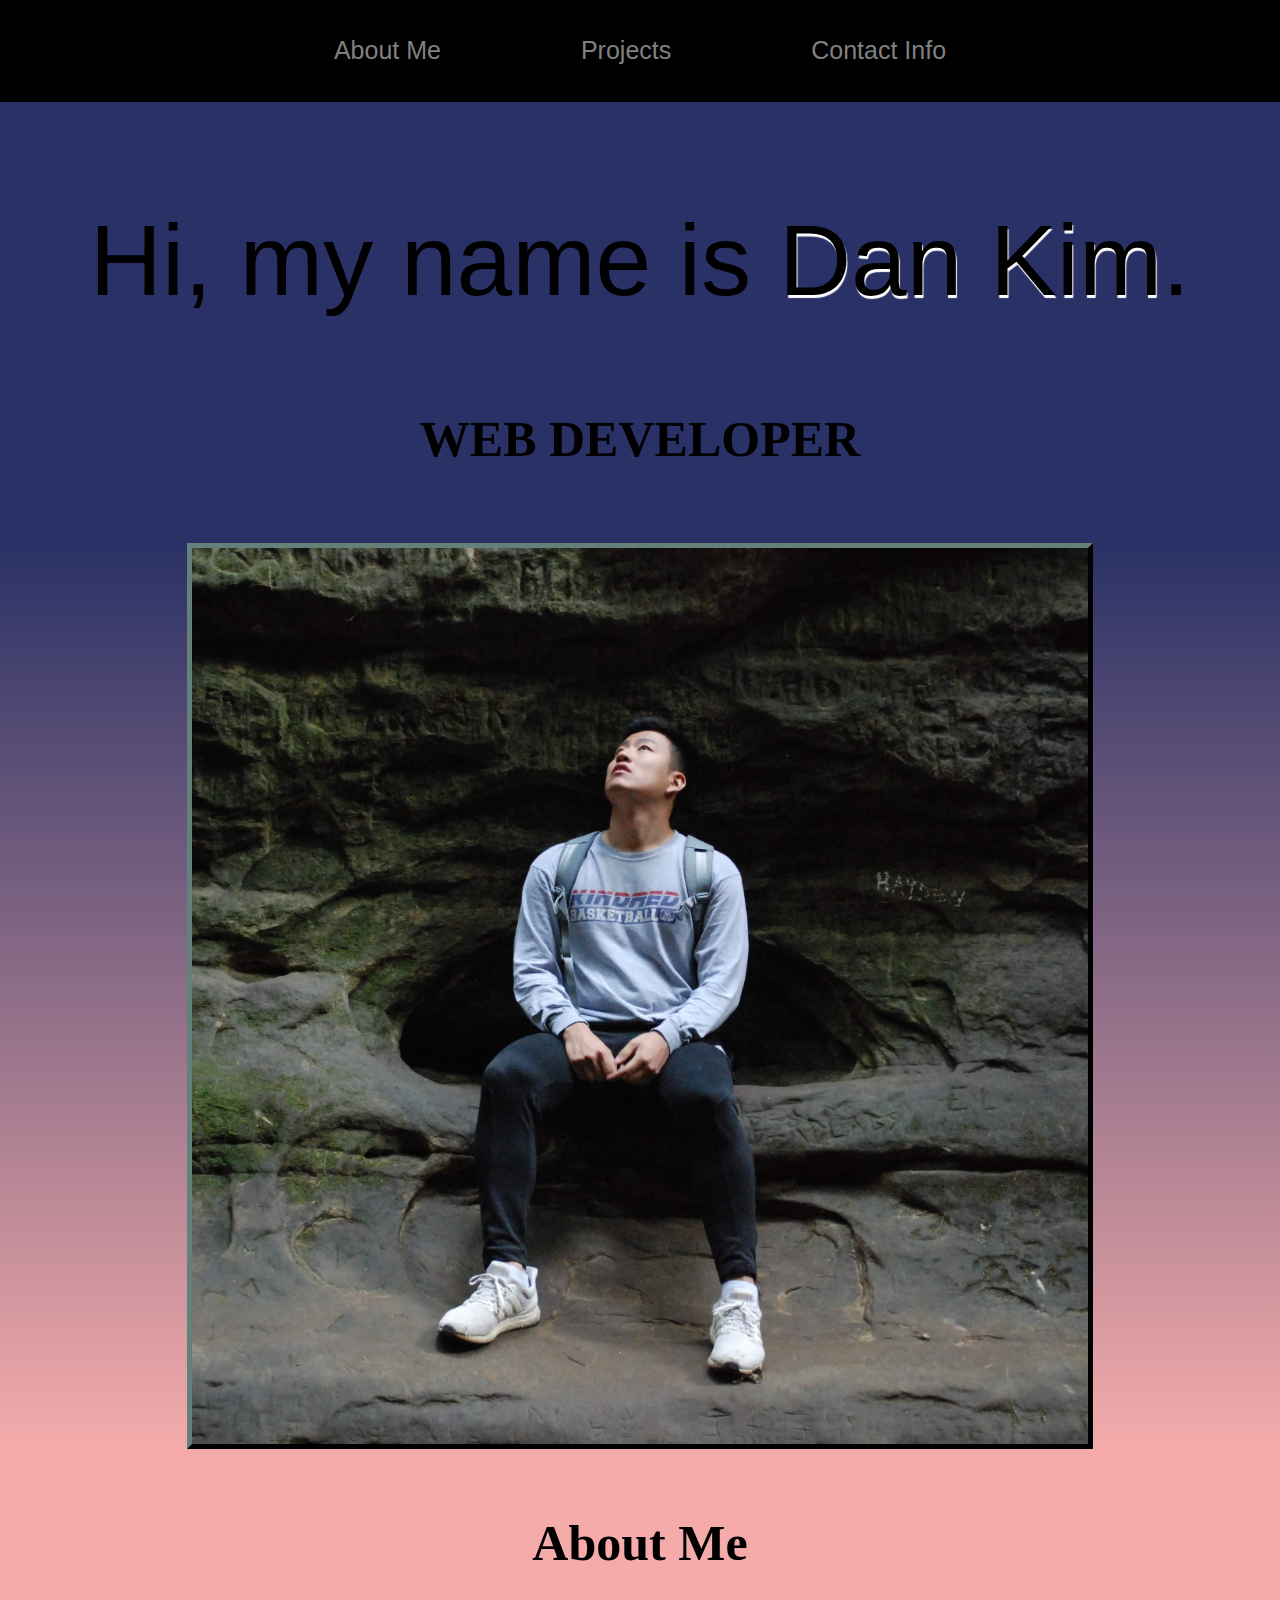
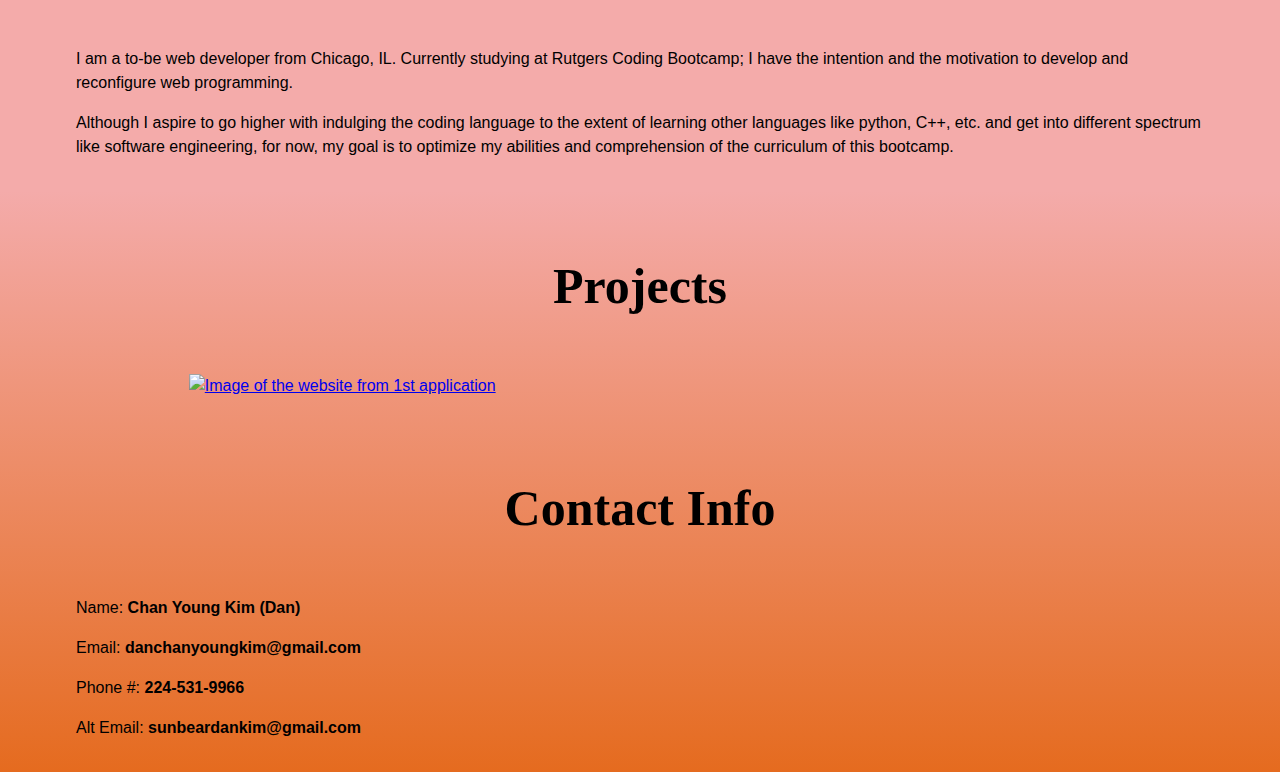
==== index.html @ 39f46c15 "initial setup" ====
<!DOCTYPE html>
<html lang="en">
<head>
    <meta charset="UTF-8"/>
    <meta http-equiv="X-UA-Compatible" content="IE=edge"/>
    <meta name="viewport" content="width=device-width, initial-scale=1.0"/>
    <title>Portfolio</title>
    <link rel="stylesheet" type="text/css" href="./assets/css/style2.css" />
</head>
<body>
    <header>
        <nav>
            <ul>
                <li><a href="#about-me">About Me</a></li>
                <li><a href="#projects">Projects</a></li>
                <li><a href="#contact-info">Contact Info</a></li>
            </ul>
        </nav>
    </header>    
    
    <section class="color text-center">
        <div class="container container-narrow">
            <h1 class="h1">Hi, my name is <strong class="dankim">Dan Kim</strong>.</h1>
            <h2>WEB DEVELOPER</h2>
        </div>
    </section>

    <div class="background-image2">
      <img class="image2" src="./assets/Images/image2.jpg" alt="Dan Kim sitting on a rocky terrain, looking up in the sky." width="70%" height="auto"">
    </div>

    <section class="color2">
        <div id="about-me" class="container">
            <h2 class="text-center">About Me</h2>
            <div class="split">
                <div>
                    <p> I am a to-be web developer from Chicago, IL.
                        Currently studying at Rutgers Coding Bootcamp;
                        I have the intention and the motivation
                        to develop and reconfigure web programming. 
                    </p>
                    <p>    
                        Although I aspire to go higher with indulging the coding language
                        to the extent of learning other languages like python, C++, etc. and
                        get into different spectrum like software engineering, for now, my goal
                        is to optimize my abilities and comprehension of the curriculum of this bootcamp.
                    </p>
                </div>
            </div>
        </div>
    </section>

    <aside>
        <section>
            <div id= "projects" class="container">
                <div>
                    <div>
                        <h2 class="text-center">Projects</h2>
                        <p></p>
                    </div>
                    <div>
                        <a href="https://danchanyoungkim.github.io/Horiseon-Website-Refactoring-Update-1.0/" >
                            <img class="app1" src="./assets/Images/app1.png" alt="Image of the website from 1st application"/> </a>
                    </div>
                </div>
            </div>
        </section>

        <section>
            <div id="contact-info" class="container">
                <div>
                    <div>
                        <h2 class="text-center">Contact Info</h2>
                        <p>Name: <strong>Chan Young Kim (Dan)</strong></p>
                        <p>Email: <strong>danchanyoungkim@gmail.com</strong></p>
                        <p>Phone #: <strong>224-531-9966</strong></p>
                        <p>Alt Email: <strong>sunbeardankim@gmail.com</strong></p>
                    </div>
                </div>
            </div>
        </section>
    </aside>
</body>
</html>
---- assets/css/style2.css ----
:root {
  --ff-primary: 'Roboto', sans-serif;
  --ff-accent: 'Playfair Display', serif;
}

body {
  font-family: var(--ff-primary);
  line-height: 1.5;
}

header {
  background-color: black;
}

nav {
  width: 100%;
  height: min-content;
}


nav ul {
  display: flex;
  justify-content:center;
  list-style-type: none;
  padding: 0;
}

nav a {
  color: gray;
  font-weight:lighter;
  font-size: 25px;
  text-decoration: none;
  margin: 0 70px;
}

img {
  display: block;
  max-width: 100%;
}

body {
  margin: 0;
}

aside {
  background-image: linear-gradient(#f4abaa,#e56b1f);
}

.background-image2 {
  background-image: linear-gradient(#2a3166,#f4abaa);
}

.image2 {
  margin-left: auto;
  margin-right: auto;
  border: 5px outset #222c2a;
}


h1 {
  font-size: 100px;
}

h1,
h2 {  
  font-family: var(--ff-primary);
  font-weight: lighter;
}

h2 {
  font-size: 50px;
  font-weight: bold;
  font-family: var(--ff-accent);
}

h2,
p {
  margin-bottom: 1em; 
}

.dankim {
  text-shadow: white 1px 3px 1px;
}

.app1 {
  width:80%;
  margin-left: auto;
  margin-right: auto;
}

.app1:hover {
  width: 1200px;
}


.container {
  margin-inline: auto;
  /*margin-block: auto;*/
  width: min(90%, 70.5rem);
}

.split {
  display: flex;
  flex-direction: column;
}

.container--narrow {
    max-width: 35rem;
}

.text-center {
  text-align: center;
}

header,
section {
  padding: 16px 0;
}

.color {
  background-color: #2a3166;
}

.color2 {
  background-color: #f4abaa;
}

@media screen and (min-width: 640px) {
  .split {
    flex-direction: row;
  }

  .split > * {
    flex-basis: 100%;
  }

  .split > * + * {
    margin-left: 2em;
  }
}

@media screen and (max-width: 800px) {
  nav ul {
    text-align: center;
    flex-direction: column;
  }
}
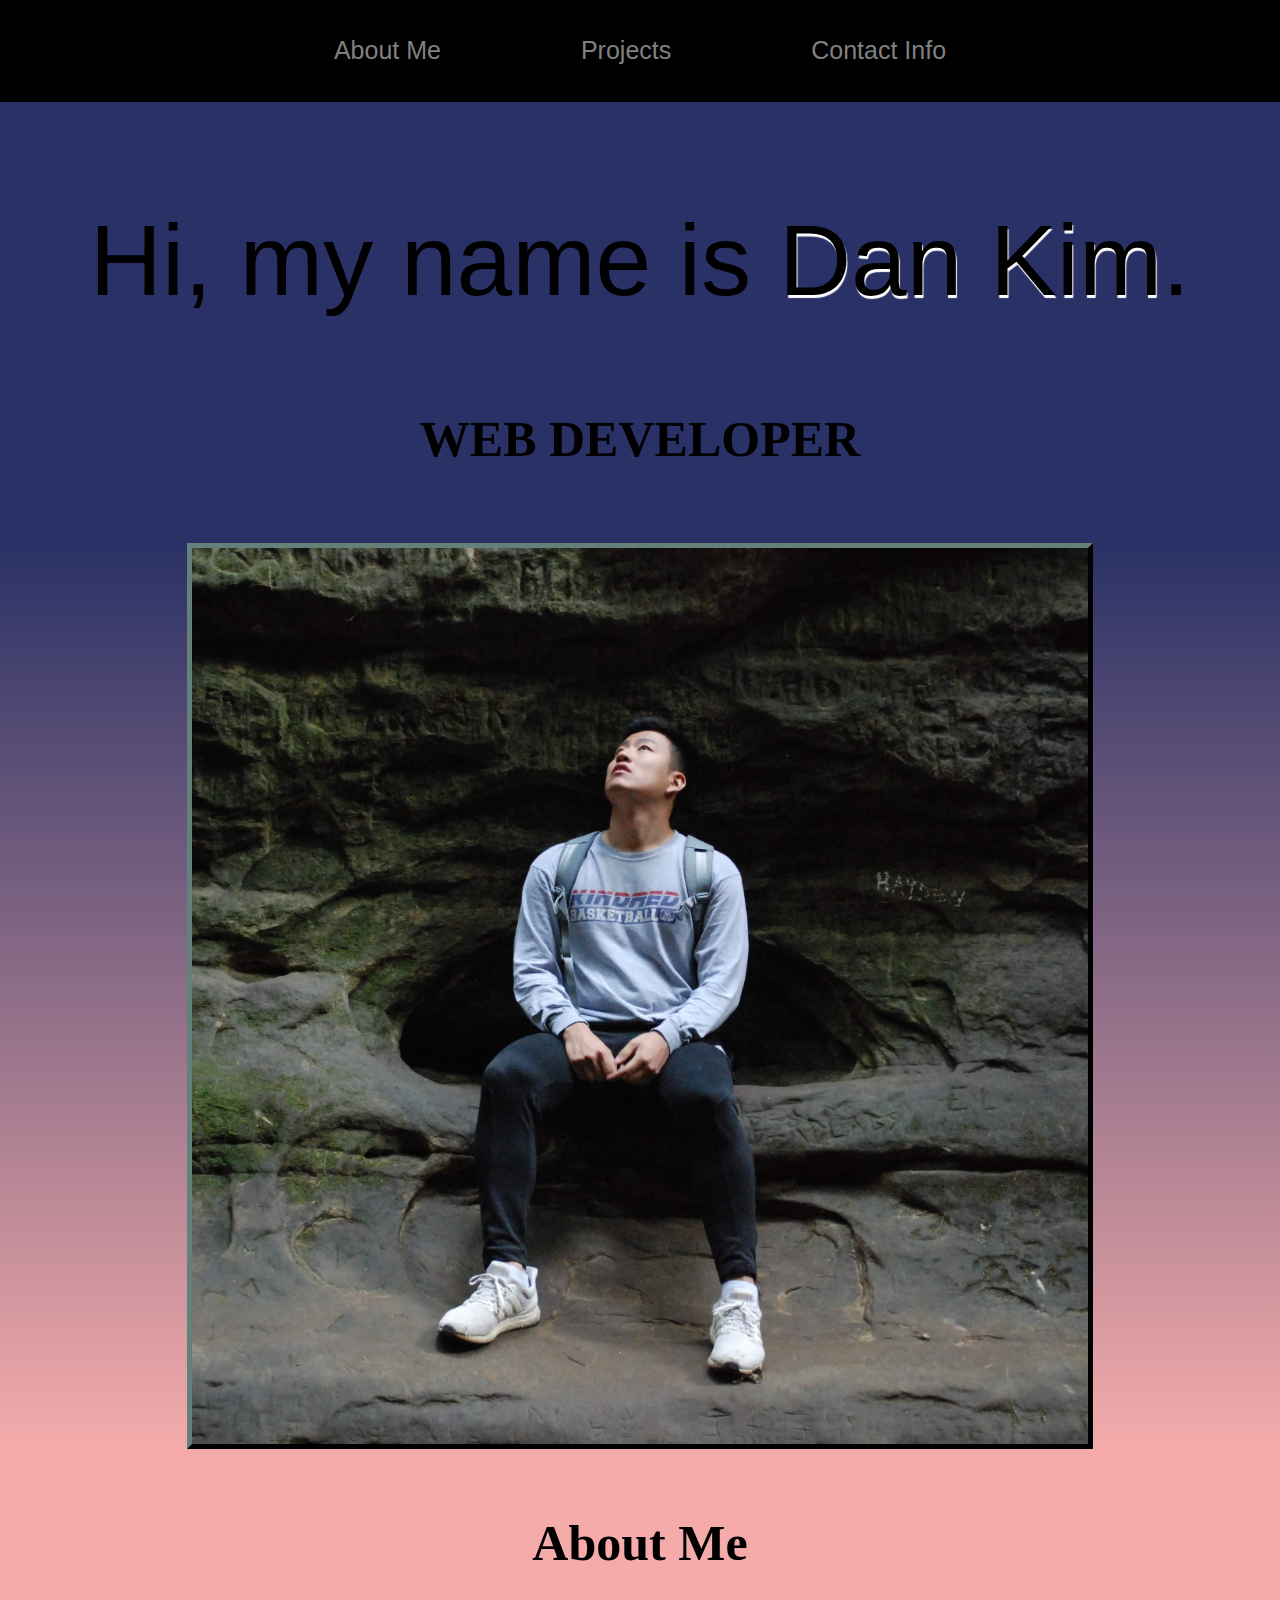
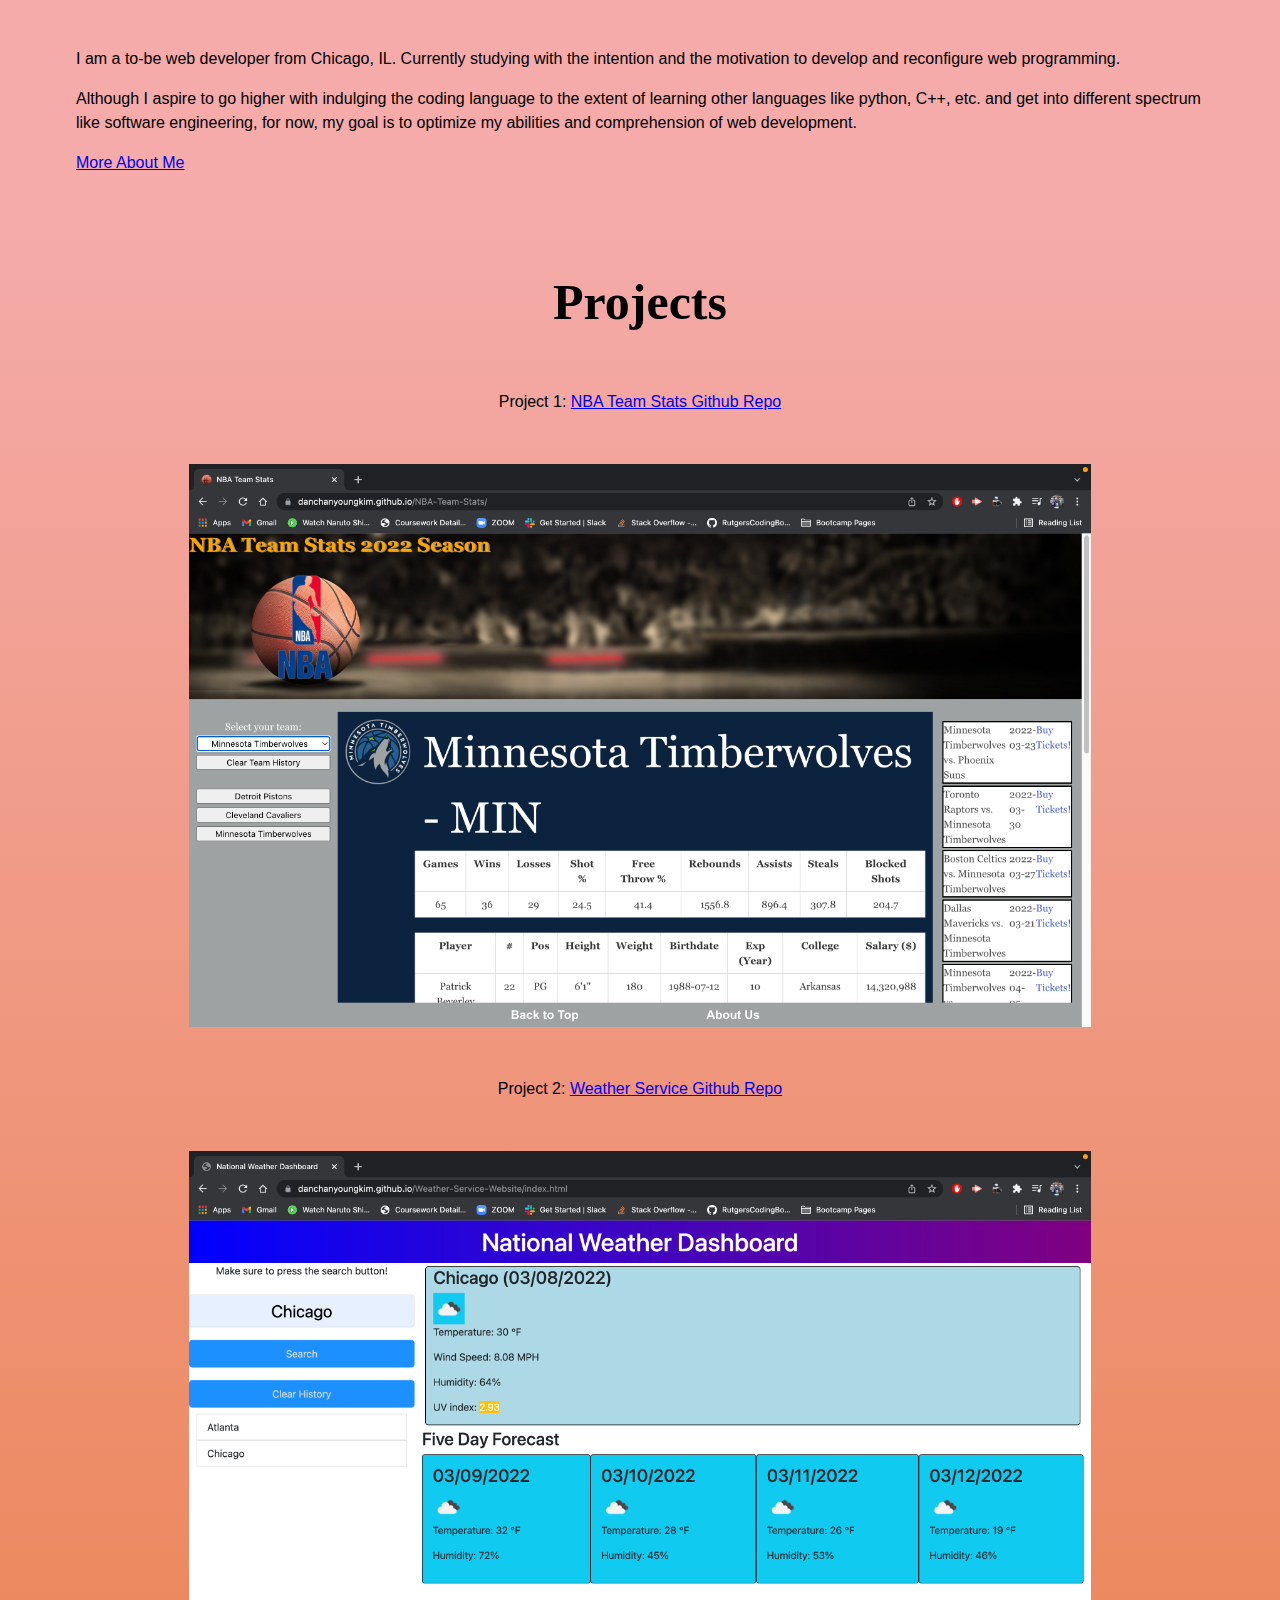
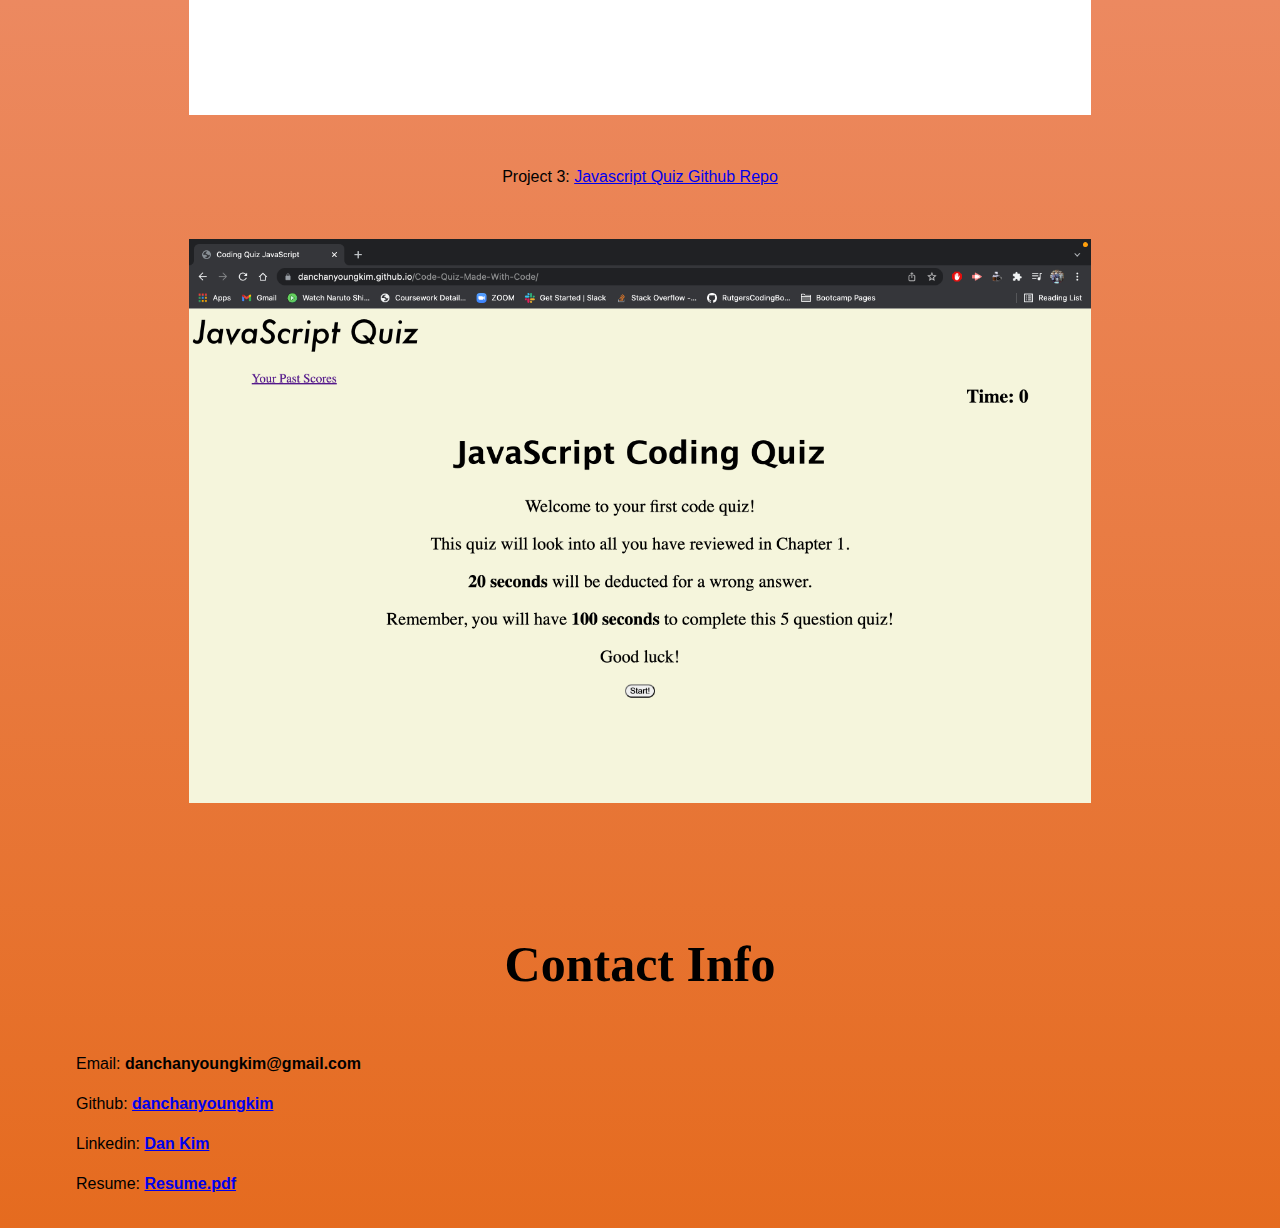
==== commit fac1ee91: "updates to portfolio" ====
--- a/index.html
+++ b/index.html
@@ -35,16 +35,16 @@
             <div class="split">
                 <div>
                     <p> I am a to-be web developer from Chicago, IL.
-                        Currently studying at Rutgers Coding Bootcamp;
-                        I have the intention and the motivation
+                        Currently studying with the intention and the motivation
                         to develop and reconfigure web programming. 
                     </p>
                     <p>    
                         Although I aspire to go higher with indulging the coding language
                         to the extent of learning other languages like python, C++, etc. and
                         get into different spectrum like software engineering, for now, my goal
-                        is to optimize my abilities and comprehension of the curriculum of this bootcamp.
+                        is to optimize my abilities and comprehension of web development.
                     </p>
+                    <p><a target = "_blank" href="./moreaboutme.html">More About Me</a></p>
                 </div>
             </div>
         </div>
@@ -59,8 +59,17 @@
                         <p></p>
                     </div>
                     <div>
-                        <a href="https://danchanyoungkim.github.io/Horiseon-Website-Refactoring-Update-1.0/" >
-                            <img class="app1" src="./assets/Images/app1.png" alt="Image of the website from 1st application"/> </a>
+                        <p class = "github-link">Project 1: <a target="_blank" href="https://github.com/danchanyoungkim/NBA-Team-Stats">NBA Team Stats Github Repo</a></p>
+                        <a target="_blank" href="https://danchanyoungkim.github.io/NBA-Team-Stats/" >
+                            <img class="app1" src="./assets/Images/NBATEAMSTAT.png" alt="Image of the website from NBA Team Stats"/></a>
+                        
+                        <p class = "github-link">Project 2: <a target="_blank" href="https://github.com/danchanyoungkim/Weather-Service-Website">Weather Service Github Repo</a></p>
+                        <a target="_blank" href="https://danchanyoungkim.github.io/Weather-Service-Website/" >
+                            <img class="app1" src="./assets/Images/Weather.png" alt="Image of the website from Weather service"/> </a>
+                        
+                        <p class = "github-link">Project 3: <a target="_blank" href="https://github.com/danchanyoungkim/Code-Quiz-Made-With-Code">Javascript Quiz Github Repo</a></p>
+                        <a target="_blank" href="https://danchanyoungkim.github.io/Code-Quiz-Made-With-Code/"" >
+                            <img class="app1" src="./assets/Images/Quiz.png" alt="Image of the website from Quiz"/> </a>    
                     </div>
                 </div>
             </div>
@@ -71,10 +80,10 @@
                 <div>
                     <div>
                         <h2 class="text-center">Contact Info</h2>
-                        <p>Name: <strong>Chan Young Kim (Dan)</strong></p>
                         <p>Email: <strong>danchanyoungkim@gmail.com</strong></p>
-                        <p>Phone #: <strong>224-531-9966</strong></p>
-                        <p>Alt Email: <strong>sunbeardankim@gmail.com</strong></p>
+                        <p>Github: <a target="_blank" href = "https://github.com/danchanyoungkim?tab=repositories"><strong>danchanyoungkim</strong></a></p>
+                        <p>Linkedin: <a target="_blank" href = "https://www.linkedin.com/in/dan-kim-190b65230/"><strong>Dan Kim</strong></a></p>
+                        <p>Resume: <a target="_blank" href = "./assets/Resume.pdf"><strong>Resume.pdf</strong></a></p>
                     </div>
                 </div>
             </div>
--- a/assets/css/style2.css
+++ b/assets/css/style2.css
@@ -84,8 +84,7 @@
 
 .app1 {
   width:80%;
-  margin-left: auto;
-  margin-right: auto;
+  margin: 50px auto
 }
 
 .app1:hover {
@@ -106,6 +105,10 @@
 
 .container--narrow {
     max-width: 35rem;
+}
+
+.github-link {
+  text-align: center;
 }
 
 .text-center {
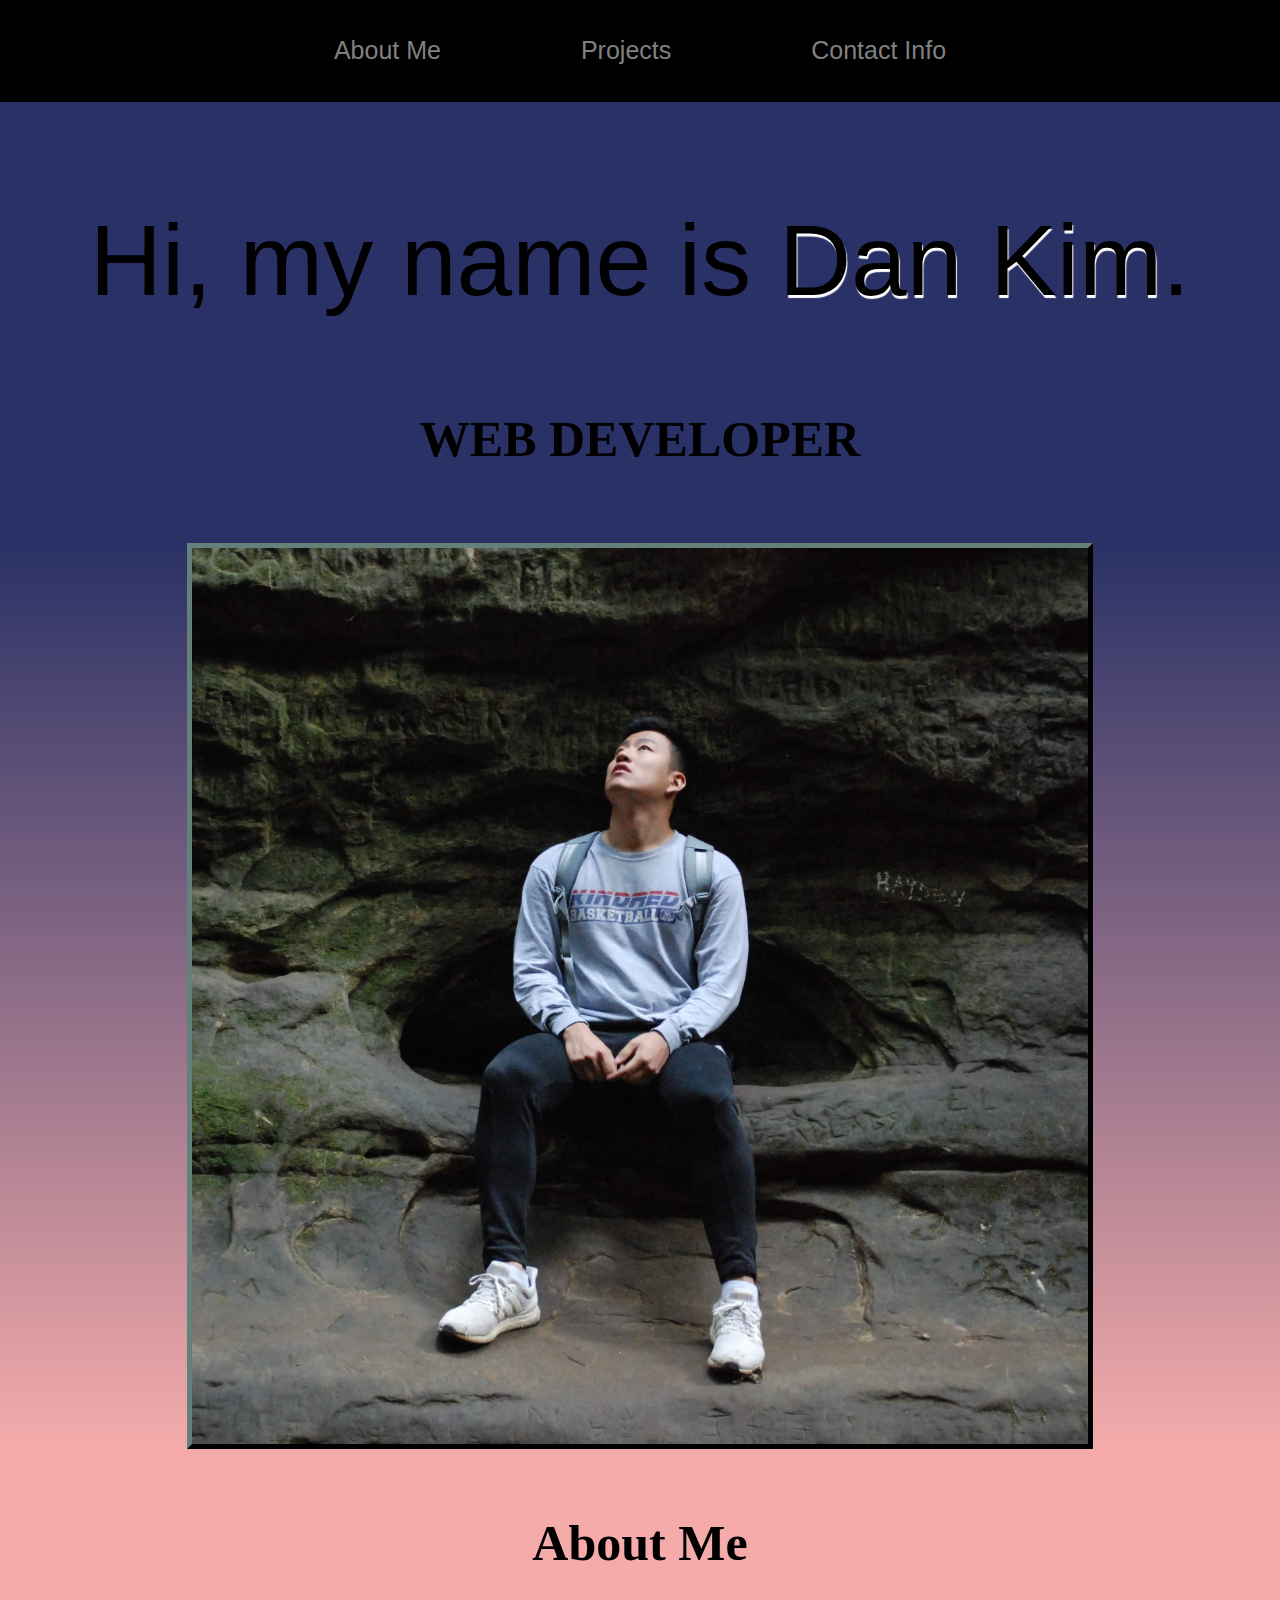
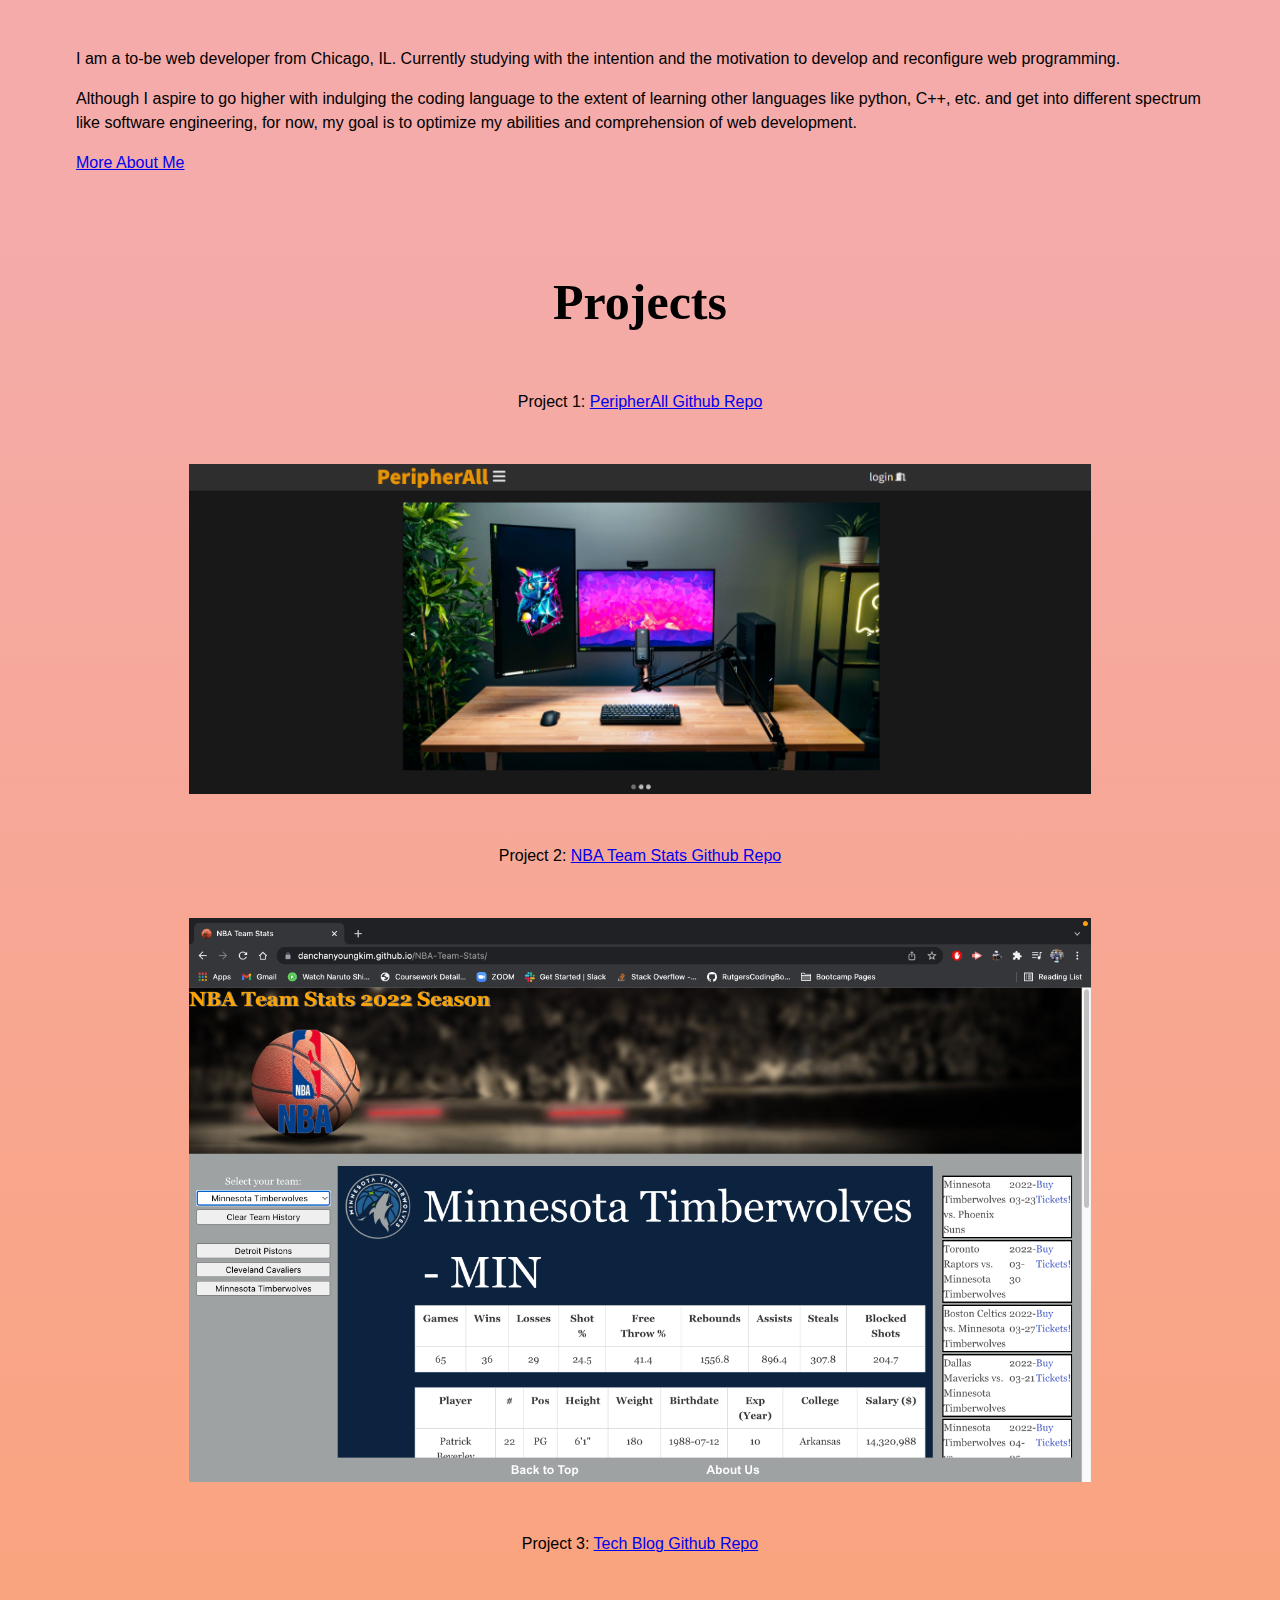
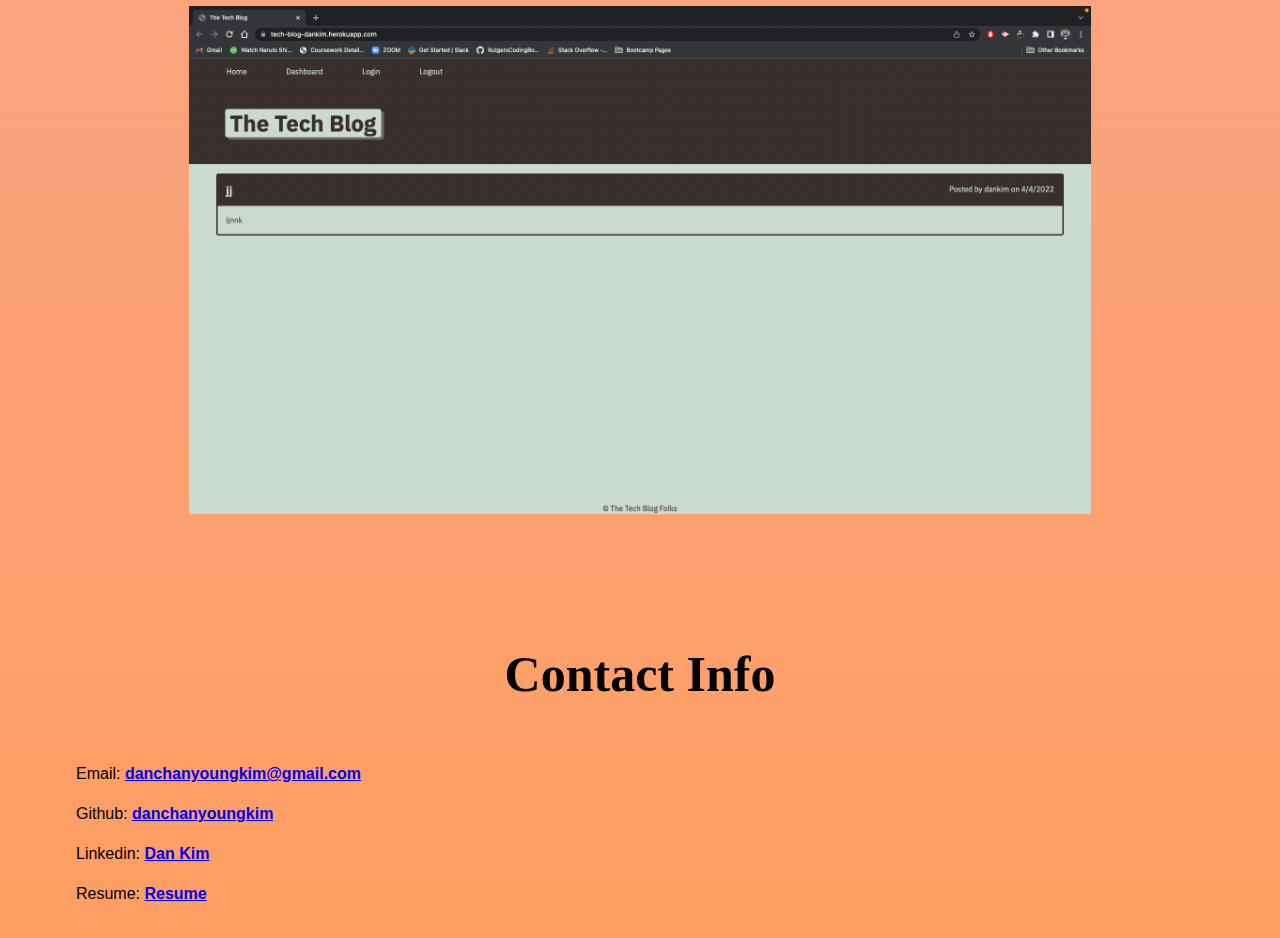
==== commit 420189e7: "changes to port" ====
--- a/index.html
+++ b/index.html
@@ -59,17 +59,17 @@
                         <p></p>
                     </div>
                     <div>
-                        <p class = "github-link">Project 1: <a target="_blank" href="https://github.com/danchanyoungkim/NBA-Team-Stats">NBA Team Stats Github Repo</a></p>
+                        <p class = "github-link">Project 1: <a target="_blank" href="https://github.com/Mwalbyy/group-3">PeripherAll Github Repo</a></p>
+                        <a target="_blank" href="https://peripherall.herokuapp.com/" >
+                            <img class="app1" src="./assets/Images/periperall.png" alt="Image of the website from PeripherAll service"/> </a>
+                        
+                            <p class = "github-link">Project 2: <a target="_blank" href="https://github.com/danchanyoungkim/NBA-Team-Stats">NBA Team Stats Github Repo</a></p>
                         <a target="_blank" href="https://danchanyoungkim.github.io/NBA-Team-Stats/" >
                             <img class="app1" src="./assets/Images/NBATEAMSTAT.png" alt="Image of the website from NBA Team Stats"/></a>
-                        
-                        <p class = "github-link">Project 2: <a target="_blank" href="https://github.com/danchanyoungkim/Weather-Service-Website">Weather Service Github Repo</a></p>
-                        <a target="_blank" href="https://danchanyoungkim.github.io/Weather-Service-Website/" >
-                            <img class="app1" src="./assets/Images/Weather.png" alt="Image of the website from Weather service"/> </a>
-                        
-                        <p class = "github-link">Project 3: <a target="_blank" href="https://github.com/danchanyoungkim/Code-Quiz-Made-With-Code">Javascript Quiz Github Repo</a></p>
-                        <a target="_blank" href="https://danchanyoungkim.github.io/Code-Quiz-Made-With-Code/"" >
-                            <img class="app1" src="./assets/Images/Quiz.png" alt="Image of the website from Quiz"/> </a>    
+                            
+                        <p class = "github-link">Project 3: <a target="_blank" href="https://github.com/danchanyoungkim/Tech-Blog">Tech Blog Github Repo</a></p>
+                        <a target="_blank" href="https://tech-blog-dankim.herokuapp.com/" >
+                            <img class="app1" src="./assets/Images/techblog.png" alt="Image of the website from Tech Blog"/> </a>    
                     </div>
                 </div>
             </div>
@@ -80,10 +80,10 @@
                 <div>
                     <div>
                         <h2 class="text-center">Contact Info</h2>
-                        <p>Email: <strong>danchanyoungkim@gmail.com</strong></p>
+                        <p>Email: <a target="_blank" href="mailto:danchanyoungkim@gmail.com"><strong>danchanyoungkim@gmail.com</strong></a></p>
                         <p>Github: <a target="_blank" href = "https://github.com/danchanyoungkim?tab=repositories"><strong>danchanyoungkim</strong></a></p>
                         <p>Linkedin: <a target="_blank" href = "https://www.linkedin.com/in/dan-kim-190b65230/"><strong>Dan Kim</strong></a></p>
-                        <p>Resume: <a target="_blank" href = "./assets/Resume.pdf"><strong>Resume.pdf</strong></a></p>
+                        <p>Resume: <a target="_blank" href = "./assets/Resume.pdf"><strong>Resume</strong></a></p>
                     </div>
                 </div>
             </div>
--- a/assets/css/style2.css
+++ b/assets/css/style2.css
@@ -43,7 +43,7 @@
 }
 
 aside {
-  background-image: linear-gradient(#f4abaa,#e56b1f);
+  background-image: linear-gradient(#f4abaa,#fe9e62);
 }
 
 .background-image2 {
@@ -147,6 +147,4 @@
     text-align: center;
     flex-direction: column;
   }
-}
-
-
+}